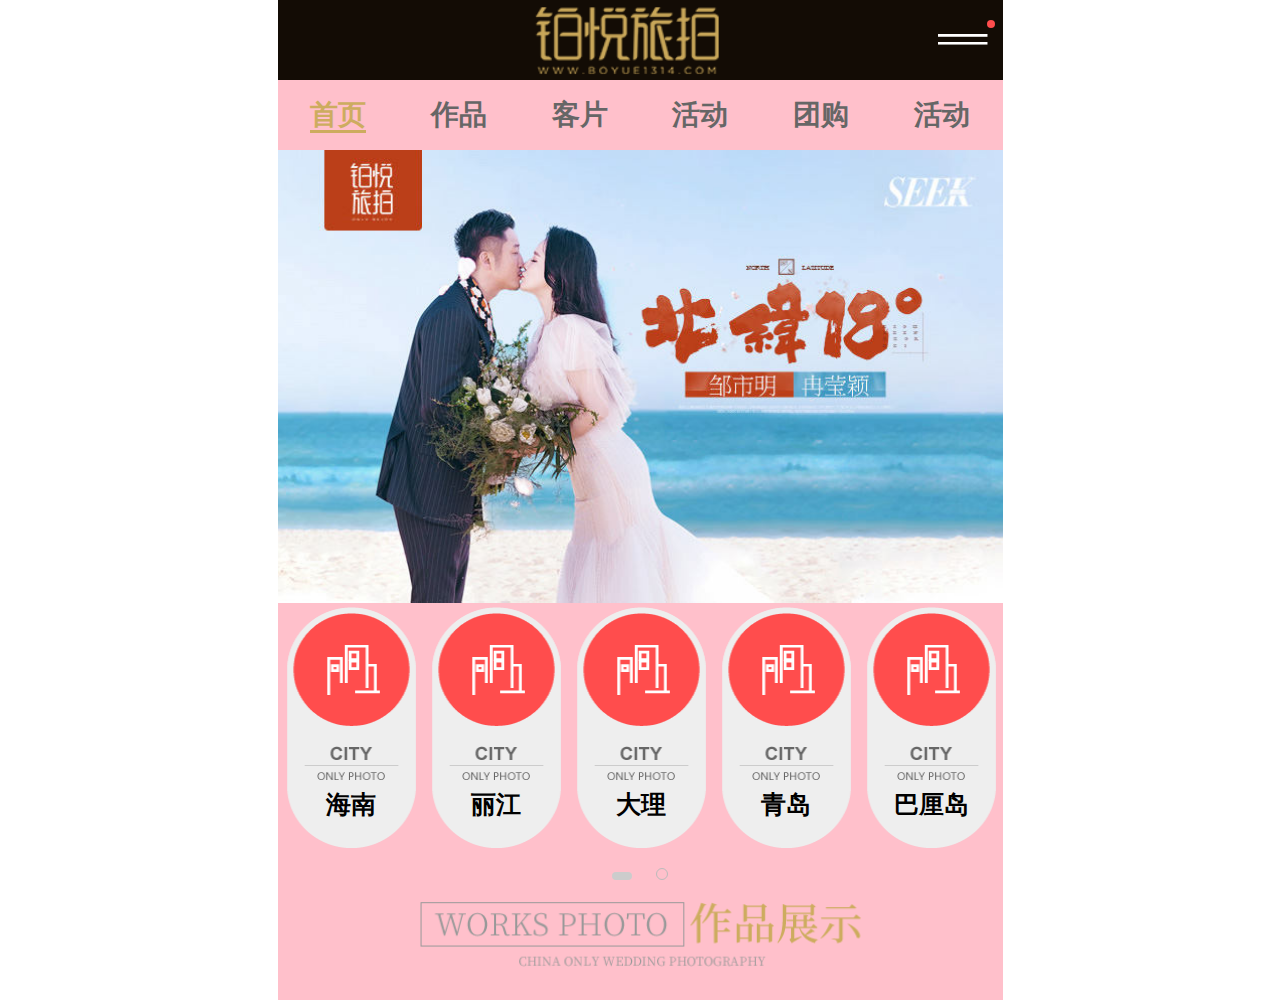
==== 三亚婚纱/index.html @ a5218aec "bannerover" ====
<!DOCTYPE html>
<html>
	<head>
		<meta charset="utf-8" />
		<title>铂悦旅拍-带你去三亚拍婚纱</title>
		<link rel="stylesheet" href="css/reset.css" />
		<link rel="stylesheet" href="css/index.css" />
		<link rel="stylesheet" href="css/iconfont.css" />
	</head>
	<body>
		<!--最外层盒子开始-->
		<div class="container">
			<!--头上的图像开始-->
			<div class="header">
				<div class="header_top">
					<a href="#">
						<img src="img/logo2.png" width="100%" height="100%" />
					</a>
				</div>
				<div class="pre">
					<i class="pab"></i>
					<span class="iconfont icon-weibiaoti-c"></span>
				</div>
			</div>
			<!--头上的图像结束-->
			<!--导航条开始-->
			<ul class="san_nav">
				<li><a href="#" class="hv">首页</a></li>
				<li><a href="#">作品</a></li>
				<li><a href="#">客片</a></li>
				<li><a href="#">活动</a></li>
				<li><a href="#">团购</a></li>
				<li><a href="#">活动</a></li>
			</ul>
			<!--导航条结束-->
			<!--轮播图开始-->
			<div class="lunbo">
				<a href="#">
					<img src="img/lunbo1.jpg" width="100%" style="display: block;">
				</a>
			</div>
			<!--轮播图结束-->
			<!--丽江区域开始-->
			<!--<div class="lijiang">-->
				<ul class="ctiy">
					<li>
						<a href="#" title="海南">
						<!--	<img src="img/city.png">-->
							<b>海南</b>
						</a>
					</li>
					<li>
						<a href="#" title="丽江">
						<!--	<img src="img/city.png">-->
							<b>丽江</b>
						</a>
					</li>
					<li>
						<a href="#" title="大理">
						<!--	<img src="img/city.png">-->
							<b>大理</b>
						</a>
					</li>
					<li>
						<a href="#" title="青岛">
						<!--	<img src="img/city.png">-->
							<b>青岛</b>
						</a>
					</li>
					<li>
						<a href="#" title="巴厘岛">
						<!--	<img src="img/city.png">-->
							<b>巴厘岛</b>
						</a>
					</li>
				</ul>
				<!--指示器区域开始-->
				<div class="zhishi">
					<span class="zhiqi"></span>
					<span class="zhishiqi"></span>
				</div>
				<!--指示器区域结束-->
			<!--</div>-->
			<!--丽江区域结束-->
			<!--作品区开始-->
			<div class="zuop">
				<a href="#">
					<img src="img/ert3.png" />
				</a>
			</div>
			<!--作品区结束-->
		</div>
		<!--最外层盒子结束-->
	</body>
</html>
---- 三亚婚纱/css/index.css ----
.container{
	width: 100%;
	height: 1000px; 
	margin: 0 auto;
	background: pink; 
	/* 最大宽度 */
	max-width: 725px;
	/* 最小宽度 */
	min-width: 320px;
}
.header{
	position: relative;
	background: #130c05;
	width: 100%;
	height: 80px;
	line-height: 66px;
	display: flex;
/*	padding: 15px;*/
	/*overflow: hidden;	*/
}
.header .header_top{
	width: 40%;
	padding-left: 28%;
}
.header .pre{
	width: 80px;
	height: 80px;
	position: absolute;
	/*background: red;*/
	right: 0;
	text-align: center;
	line-height: 80px;
	cursor: pointer;
}
.header .pre:hover{
	background: #eeeeee;
	transition: 0.5s;
}
.header .pre .pab{
	display: block;
	position: absolute;
    width: 8px;
    height: 8px;
    top: 20px;
    right: 8px;
    border-radius: 50%;
    background: #FF4d4d;
}
.header .pre span{
	color: #FFFFFF;
	font-size: 50px;
}
/*导航条开始*/
.san_nav{
	display: flex;
	height: 70px;
	line-height: 70px;
	text-align: center;
	font-size: 28px;
	font-weight: bold;
}
.san_nav li{
	flex: 1;
	width: 16.6%;
	height: 70px;
}
.san_nav li a{
	text-decoration: none;
}
.san_nav li a:hover{
	color: #cdac5f;
}
.san_nav li a.hv{
	border-bottom: 3px solid #cdac5f;
    color: #cdac5f;
    /*text-decoration: none;*/
}
.lijiang{
	/*width: 100%;*/
	/*height: 100px;*/
	/*background: red;*/
	/*padding: 10px;*/
}
.ctiy{
	display: flex;
	
}
.ctiy li{
	flex: 1;
	
}
.ctiy li a{
	display: block;
	width: 95%;
	height: 245px;
	background: url(../img/city.png);
	background-size: 100% 100%;
	margin-left: 5px;
	text-align: center;
	font-size: 25px;
	color: #000000;
}
.ctiy li a b{
	padding-top: 185px;
/*	margin-left: 56px;*/
    display: inline-block;
    font-weight: bold;
}
.ctiy li a:hover{
	 color: #cdac5f;
}
.zhishi{
	width: 100%;
	height: 30px;
	/*background: red;*/
	cursor: pointer;
	text-align: center;
	margin-top: 10px;
}
.zhishi .zhiqi{
	display: inline-block;
	width: 20px;
    border-color: #BBB;
    background-color: #CCC;
    height: 8px;
    border-radius: 30px;
    margin: 10px;
   /* opacity: 0.65;*/
}
.zhishi .zhishiqi{
	display: inline-block;
	background: none;
   border: 1px solid #BBB;
    /*opacity: 0.30;*/
    height: 10px;
    width: 10px;
    margin: 10px;
    border-radius: 30px;
}
.zuop{
	text-align: center;
}
.zuop a img{
	width: 83.3%;
}
---- 三亚婚纱/css/iconfont.css ----
@font-face {font-family: "iconfont";
  src: url('iconfont.eot?t=1554034090449'); /* IE9 */
  src: url('iconfont.eot?t=1554034090449#iefix') format('embedded-opentype'), /* IE6-IE8 */
  url('[data-uri]') format('woff2'),
  url('iconfont.woff?t=1554034090449') format('woff'),
  url('iconfont.ttf?t=1554034090449') format('truetype'), /* chrome, firefox, opera, Safari, Android, iOS 4.2+ */
  url('iconfont.svg?t=1554034090449#iconfont') format('svg'); /* iOS 4.1- */
}

.iconfont {
  font-family: "iconfont" !important;
  font-size: 16px;
  font-style: normal;
  -webkit-font-smoothing: antialiased;
  -moz-osx-font-smoothing: grayscale;
}

.icon-weibiaoti-c:before {
  content: "\e708";
}

.icon-youjiantou:before {
  content: "\e607";
}

.icon-youjiantou1:before {
  content: "\e600";
}

.icon-youjiantou2:before {
  content: "\e601";
}

.icon-jiantou-xia:before {
  content: "\e602";
}
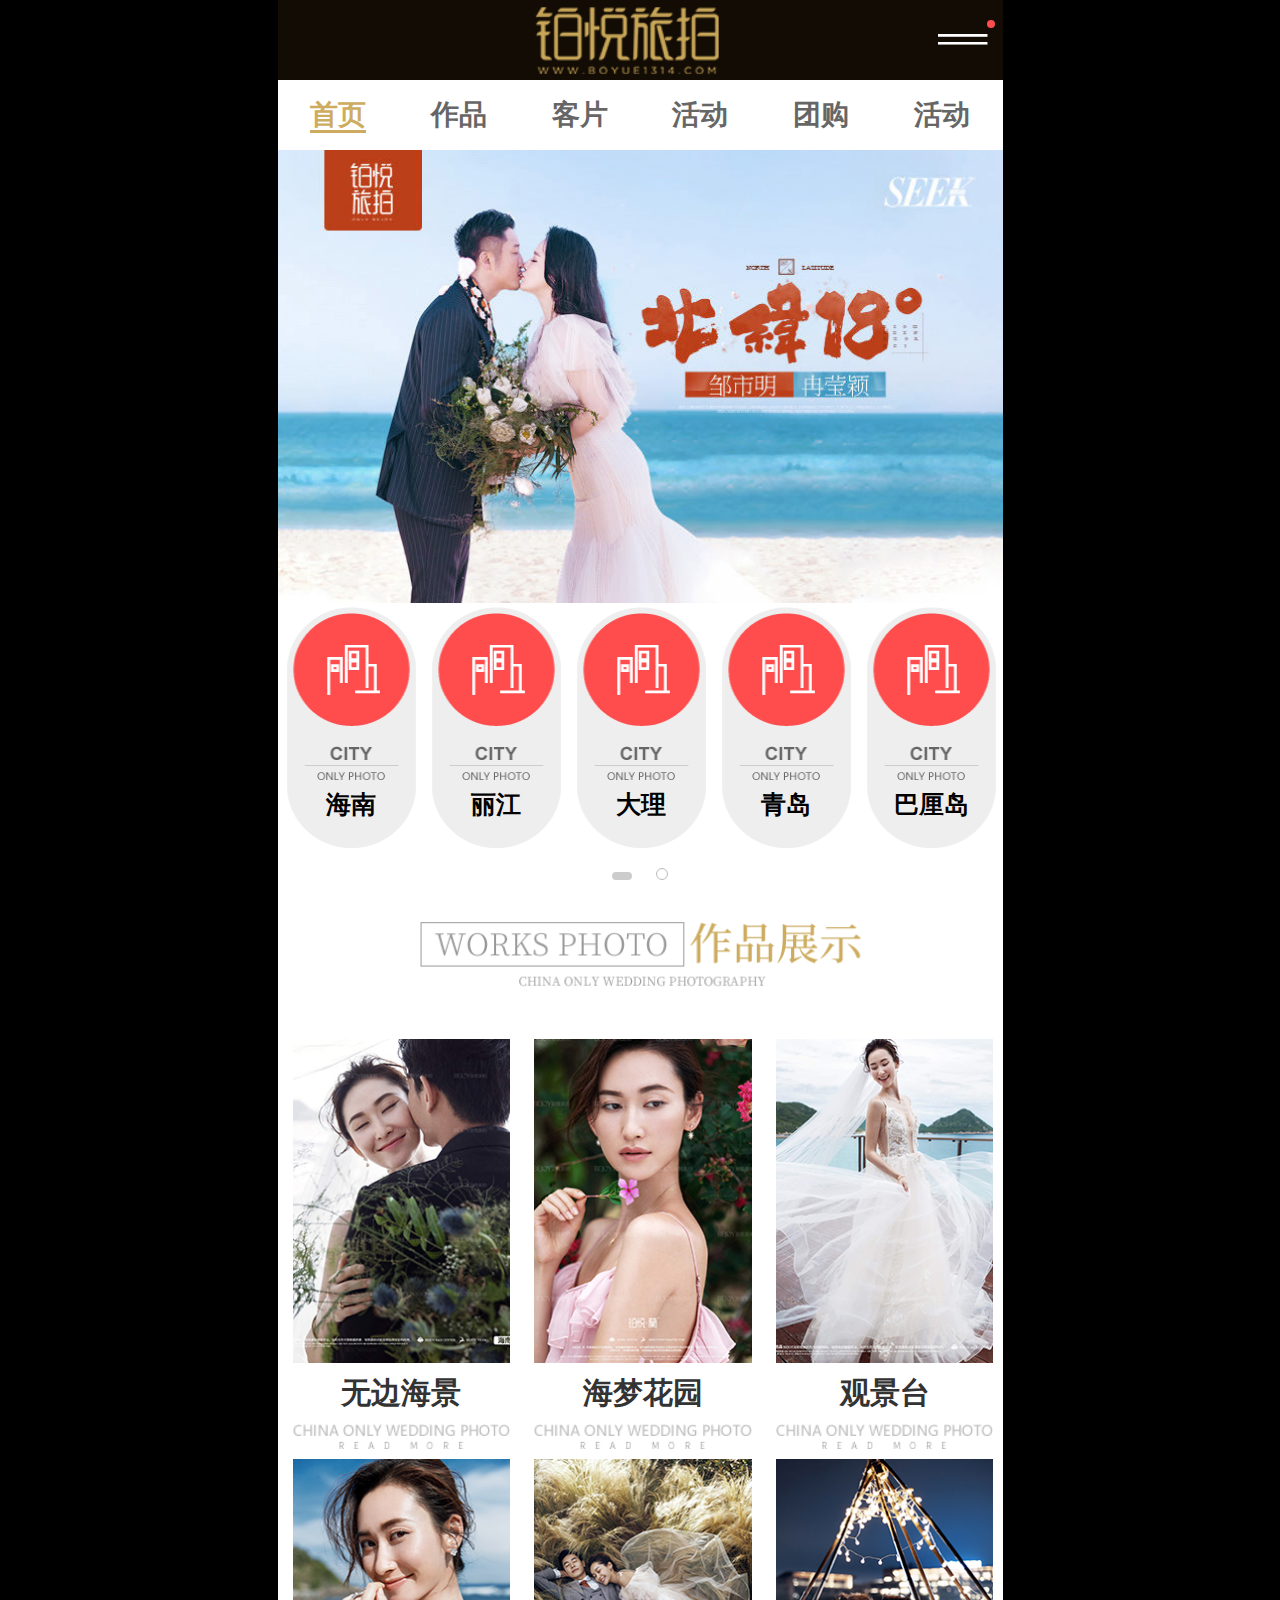
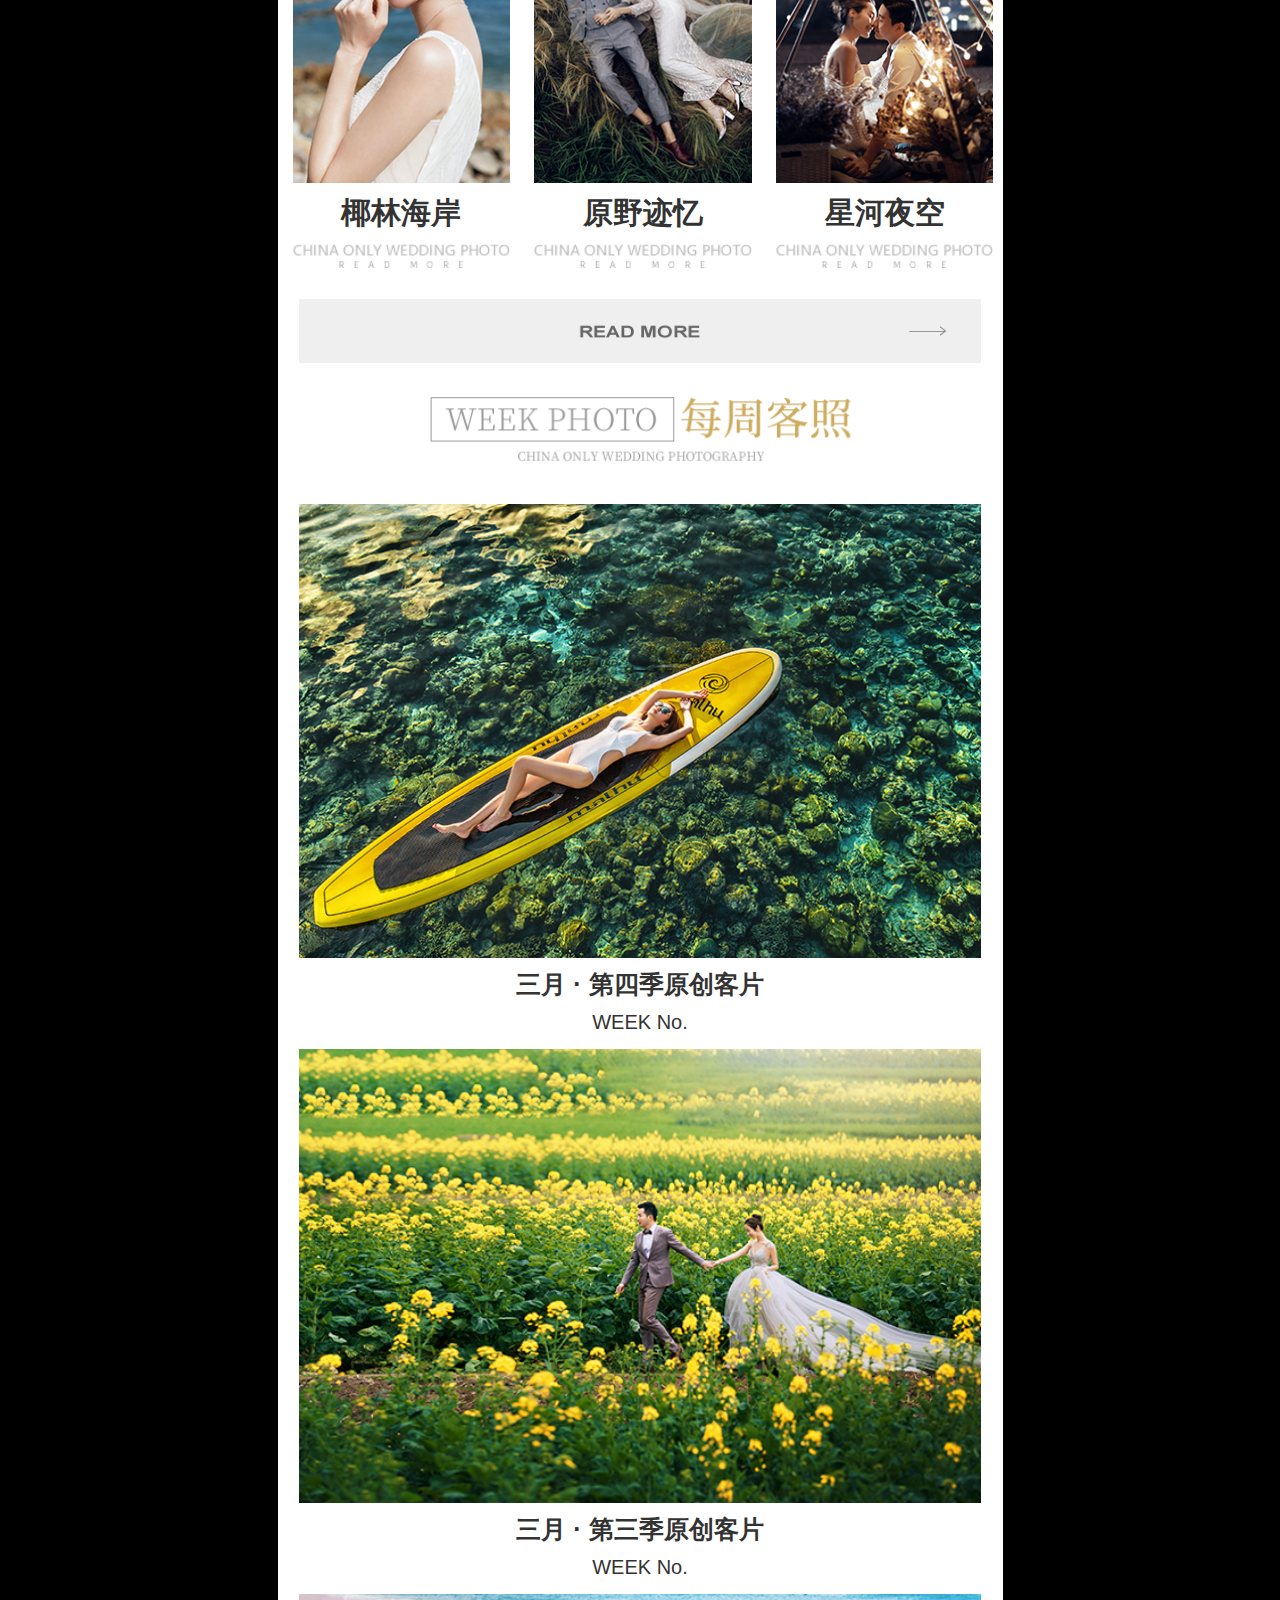
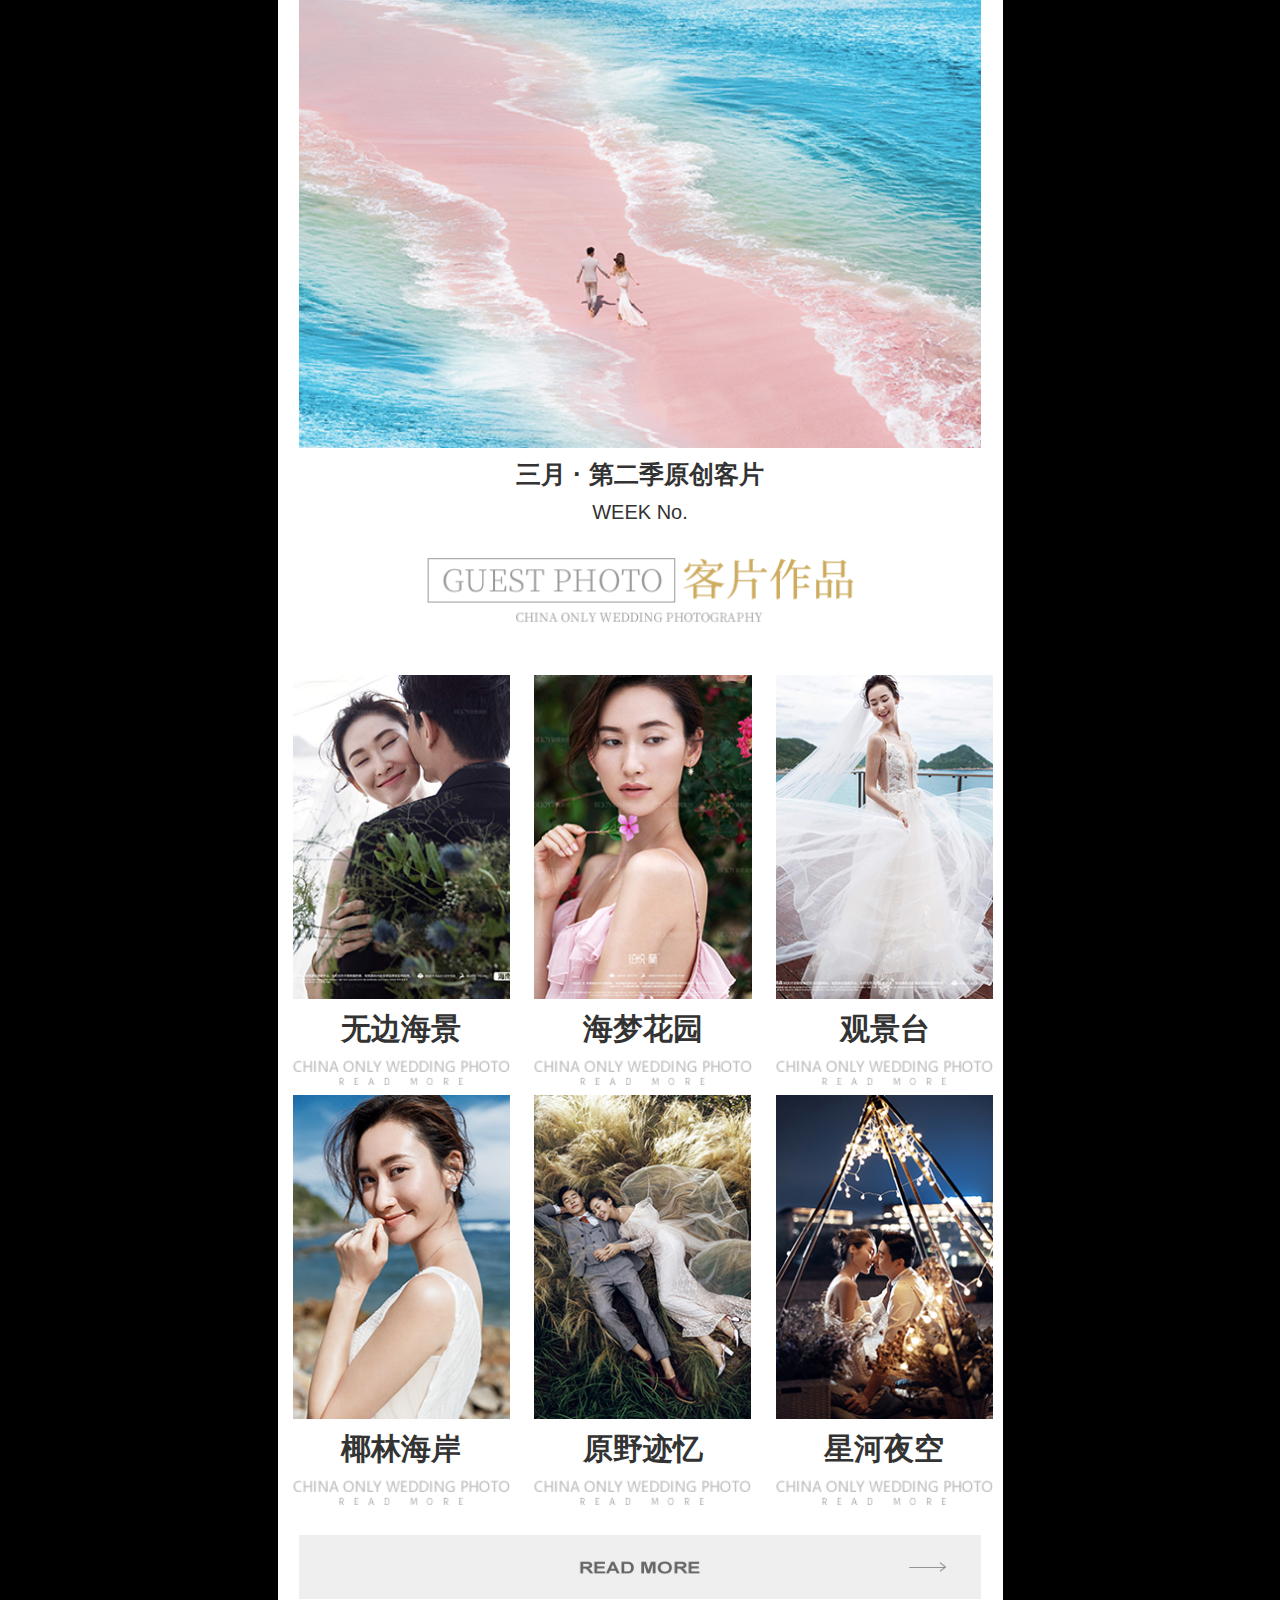
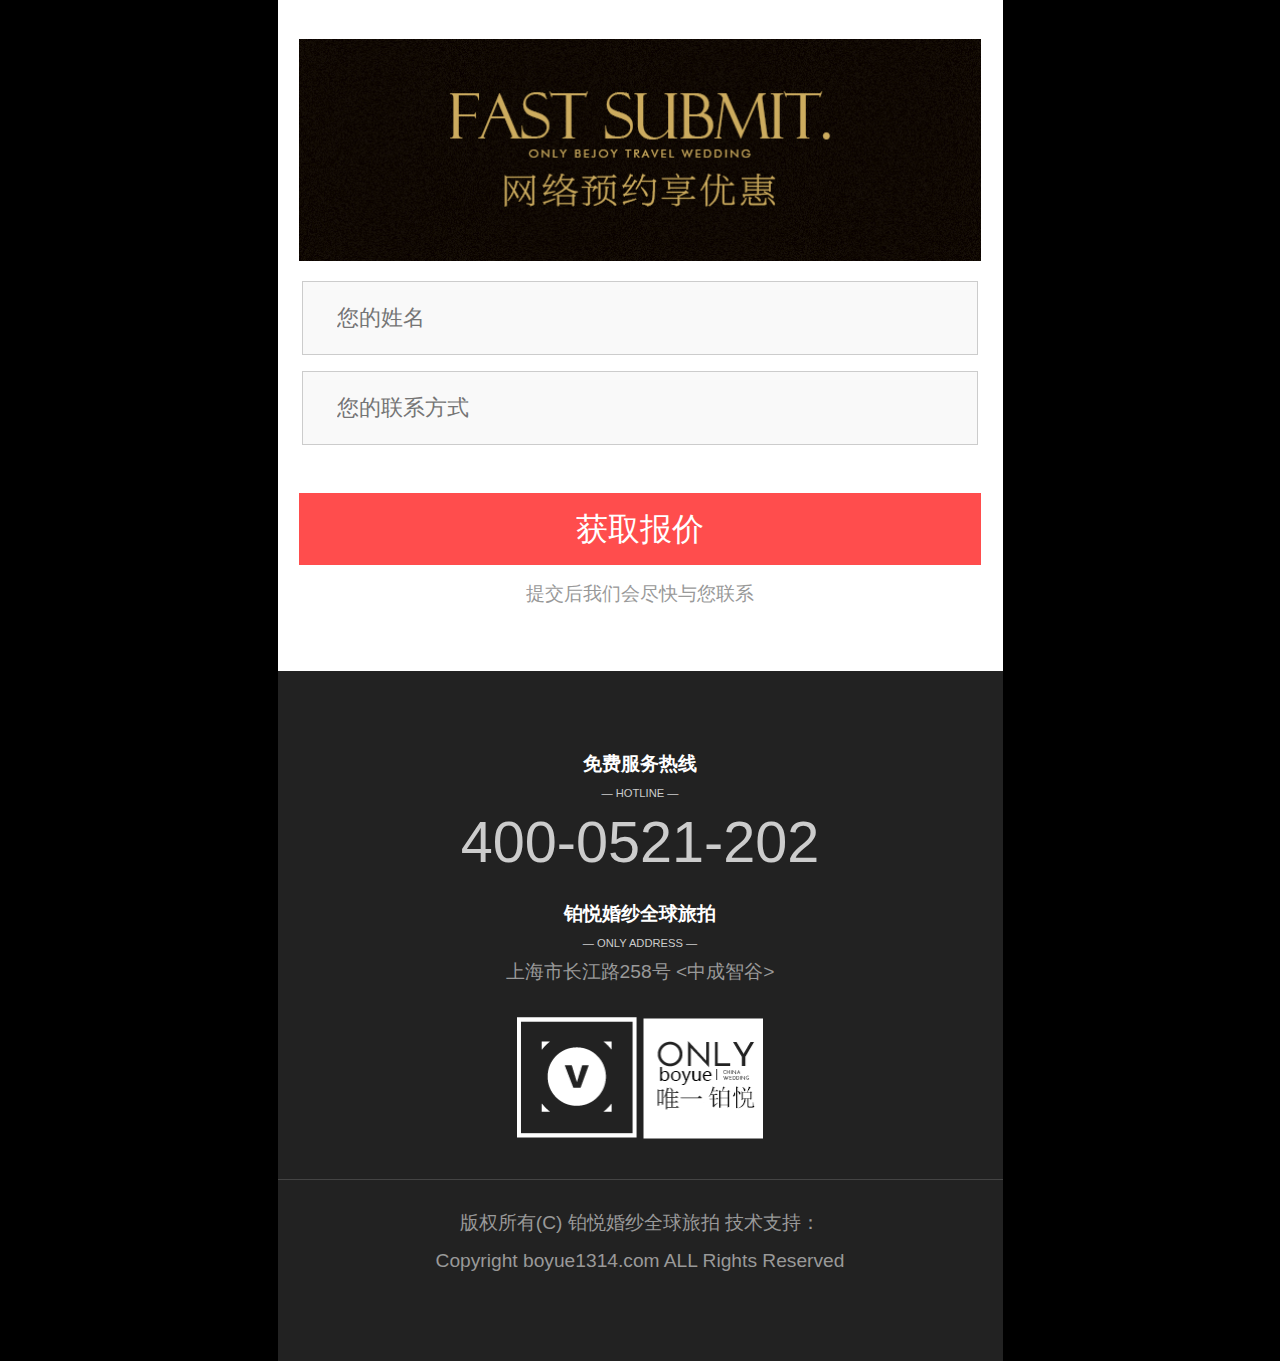
==== commit 6c4d20c9: "frist end" ====
--- a/三亚婚纱/index.html
+++ b/三亚婚纱/index.html
@@ -89,6 +89,268 @@
 				</a>
 			</div>
 			<!--作品区结束-->
+			<!--人区域开始-->
+			<div class="people">
+				<ul>
+					<li>
+						<a href="#" title="无边海景">
+							<div>
+								<img src="img/ren1.jpg" />
+								<p class="pt">无边海景</p>
+							</div>
+							<div>
+								<img src="img/casezi.png" />
+							</div>
+						</a>
+					</li>
+					<li>
+						<a href="#" title="海梦花园">
+							<div>
+								<img src="img/ren2.jpg" />
+								<p class="pt">海梦花园</p>
+							</div>
+							<div>
+								<img src="img/casezi.png" />
+							</div>
+						</a>
+					</li>
+					<li>
+						<a href="#" title="观景台">
+							<div>
+								<img src="img/ren3.jpg" />
+								<p class="pt">观景台</p>
+							</div>
+							<div>
+								<img src="img/casezi.png" />
+							</div>
+						</a>
+					</li>
+					<li>
+						<a href="#" title="椰林海岸">
+							<div>
+								<img src="img/ren4.jpg" />
+								<p class="pt">椰林海岸</p>
+							</div>
+							<div>
+								<img src="img/casezi.png" />
+							</div>
+						</a>
+					</li>
+					<li>
+						<a href="#" title="原野迹忆">
+							<div>
+								<img src="img/ren5.jpg" />
+								<p class="pt">原野迹忆</p>
+							</div>
+							<div>
+								<img src="img/casezi.png" />
+							</div>
+						</a>
+					</li>
+					<li>
+						<a href="#" title="星河夜空">
+							<div>
+								<img src="img/ren6.jpg" />
+								<p class="pt">星河夜空</p>
+							</div>
+							<div>
+								<img src="img/casezi.png" />
+							</div>
+						</a>
+					</li>
+				</ul>
+			</div>
+			<!--人区域结束-->
+			<!--下面阅读盒子开始-->
+			<a href="#" class="c9 dsc">
+				<div class="more">
+			    </div>
+			</a>
+			<!--下面阅读盒子结束-->
+			<!--作品区开始-->
+			<div class="zuop">
+				<a href="#">
+					<img src="img/ert4.png" />
+				</a>
+			</div>
+			<!--作品区结束-->
+			<!--三月第三季原创开始-->
+			<div class="sanyue tac ct1 photo">
+				<ul>
+					<li>
+						<a href="#" title="三月 · 第四季原创客片">
+							<div>
+								<img src="img/da1.jpg">
+							</div>
+							<p class="fs">三月 · 第四季原创客片</p>
+							<p class="fs16">WEEK No.</p>
+						</a>
+					</li>
+					<li>
+						<a href="#" title="三月 · 第三季原创客片">
+							<div>
+								<img src="img/da3.jpg">
+							</div>
+							<p class="fs">三月 · 第三季原创客片</p>
+							<p class="fs16">WEEK No.</p>
+						</a>
+					</li>
+					<li>
+						<a href="#" title="三月 · 第二季原创客片">
+							<div>
+								<img src="img/da2.jpg">
+							</div>
+							<p class="fs">三月 · 第二季原创客片</p>
+							<p class="fs16">WEEK No.</p>
+						</a>
+					</li>
+				</ul>
+			</div>
+			<!--三月第三季原创结束-->
+			<!--作品区开始-->
+			<div class="zuop">
+				<a href="#">
+					<img src="img/ert5.png" />
+				</a>
+			</div>
+			<!--作品区结束-->
+			<!--人区域开始-->
+			<div class="people">
+				<ul>
+					<li>
+						<a href="#" title="无边海景">
+							<div>
+								<img src="img/ren1.jpg" />
+								<p class="pt">无边海景</p>
+							</div>
+							<div>
+								<img src="img/casezi.png" />
+							</div>
+						</a>
+					</li>
+					<li>
+						<a href="#" title="海梦花园">
+							<div>
+								<img src="img/ren2.jpg" />
+								<p class="pt">海梦花园</p>
+							</div>
+							<div>
+								<img src="img/casezi.png" />
+							</div>
+						</a>
+					</li>
+					<li>
+						<a href="#" title="观景台">
+							<div>
+								<img src="img/ren3.jpg" />
+								<p class="pt">观景台</p>
+							</div>
+							<div>
+								<img src="img/casezi.png" />
+							</div>
+						</a>
+					</li>
+					<li>
+						<a href="#" title="椰林海岸">
+							<div>
+								<img src="img/ren4.jpg" />
+								<p class="pt">椰林海岸</p>
+							</div>
+							<div>
+								<img src="img/casezi.png" />
+							</div>
+						</a>
+					</li>
+					<li>
+						<a href="#" title="原野迹忆">
+							<div>
+								<img src="img/ren5.jpg" />
+								<p class="pt">原野迹忆</p>
+							</div>
+							<div>
+								<img src="img/casezi.png" />
+							</div>
+						</a>
+					</li>
+					<li>
+						<a href="#" title="星河夜空">
+							<div>
+								<img src="img/ren6.jpg" />
+								<p class="pt">星河夜空</p>
+							</div>
+							<div>
+								<img src="img/casezi.png" />
+							</div>
+						</a>
+					</li>
+					<div class="clh"></div>
+				</ul>
+			</div>
+			<!--人区域结束-->
+			<!--下面阅读盒子开始-->
+			<a href="#" class="c9 dsc">
+				<div class="more">
+			    </div>
+			</a>
+			<!--下面阅读盒子结束-->
+			<!--网络预约开始-->
+			<div class="w9">
+				<img src="img/yuyue.jpg" />
+			</div>
+			<!--网络预约结束-->
+			<!--报价区域开始-->
+			<div class="cc9 baojia">
+				<div class="content">
+					<div class="line">
+						<div class="inp">
+							<input type="text" placeholder="您的姓名" />
+						</div>
+					</div>
+					<div class="bl1"></div>
+					<div class="line">
+						<div class="inp">
+							<input type="text" placeholder="您的联系方式" />
+						</div>
+					</div>
+					<div class="bl1"></div>
+					<div class="bl1"></div>
+					<div class="bl1"></div>
+					<input class="sumbit button2 bomtijiao" type="submit" name="dosubmit" id="dosubmit" value=" 获取报价 " data-title="快速预约档期" style="width:100%;">
+					<div class="bl1"></div>
+					<p class="fs24">提交后我们会尽快与您联系</p>
+					<div class="bl8"></div>
+				</div>
+			</div>
+			<!--报价区域结束-->
+			<!--尾部开始-->
+			<div class="mb">
+				<div class="bot1">
+					<div class="block100"></div>
+					<p class="fB">免费服务热线</p>
+					<p class="fs14">— HOTLINE —</p>
+					<a href="#">
+						<p class="fs72">400-0521-202</p>
+					</a>
+					<div class="block20"></div>
+					<p class="fB fs24 ct4">铂悦婚纱全球旅拍</p>
+					<p class="fs14">— ONLY ADDRESS —</p>
+					<p class="fs24 ct4">上海市长江路258号
+						&lt;中成智谷&gt;
+					</p>
+					<div class="block40"></div>
+					<div class="tu1">
+						<a href="#"><img src="img/bomlogo.png" width="34%"></a>
+					</div>
+					<div class="block50"></div>
+			    </div>
+			    <div class="block30"></div>
+			    <p class="fs20">版权所有(C)
+				    <a href="#">铂悦婚纱全球旅拍</a> 技术支持：
+					<a href="#"></a><br>Copyright boyue1314.com ALL Rights Reserved
+			    </p>
+			    <div class="block100"></div>
+			</div>
+			<!--尾部结束-->
 		</div>
 		<!--最外层盒子结束-->
 	</body>
--- a/三亚婚纱/css/index.css
+++ b/三亚婚纱/css/index.css
@@ -1,8 +1,16 @@
+body{
+	width: 100%;
+    margin: 0px;
+    padding: 0px;
+    overflow-x: hidden;
+    text-align: center;
+    background: #000;
+}
 .container{
 	width: 100%;
-	height: 1000px; 
+	/*height: 7000px; */
 	margin: 0 auto;
-	background: pink; 
+	background: #FFFFFF; 
 	/* 最大宽度 */
 	max-width: 725px;
 	/* 最小宽度 */
@@ -139,7 +147,228 @@
 }
 .zuop{
 	text-align: center;
+	margin: 20px 0 10px 0;
 }
 .zuop a img{
 	width: 83.3%;
 }
+
+/*下面大图展示*/
+.people{
+	/*height: 370px;
+	display: flex;*/
+}
+.people ul{
+	width: 100%;
+	height: 370px;
+	display: flex;
+	flex-wrap: wrap;
+    justify-content: space-around;
+}
+.people li{
+	/*flex: 1;*/
+	width: 33.3%;
+	flex-wrap: wrap;
+}
+.people li a{
+	/*display: block;	*/
+	/*width: 33.3%;*/
+	text-decoration: none;
+	color: #333;
+	
+}
+.people li a div{
+	width: 90%;
+	margin-top: 10px;
+	margin-left: 15px;
+}
+
+.people li a img{
+	width: 100%;
+}
+.people li .pt{
+	text-align: center;
+	font-size: 30px;
+	margin-top: 10px;
+	font-weight: bold;
+}
+.people li a:hover{
+	transition: all 0.5 ease-in-out;
+	color:#cdac5f;
+}
+.clh{
+	height: 0;
+	overflow: hidden;
+	clear: both;
+}
+/*人区域结束*/
+.c9{
+	width: 94%;
+	color: #666;
+	margin: 0 auto;
+	margin-top: 500px;
+}
+.dsc{
+	display: block;
+}
+.more{
+	width: 100%;
+	background: url(../img/read1.png) no-repeat;
+	height: 4rem;	
+	background-size: 100% 100%;
+}
+.c9:hover{
+	background: blue;
+}
+ .sanyue{
+ 	width: 94%;
+ 	margin: 0 auto;
+ }
+.tac{
+	text-align: center;
+}
+.ct1 a{
+	color: #333;
+}
+.photo ul li{
+	width: 100%;
+	overflow: hidden;
+	margin-bottom: 15px;
+}
+.photo ul li a{
+	text-decoration: none;
+}
+.photo ul li a img{
+	width: 100%;
+}
+.photo ul li .fs{
+	font-size: 25px;
+	padding-top: 10px;
+	font-weight: 600;
+}
+.photo ul li .fs16{
+	font-size: 20px;
+	padding-top: 10px;
+}
+.photo ul li a:hover{
+	color:#cdac5f;
+}
+.w9{
+	width: 94%;
+	margin: 0 auto;
+	margin-top: 40px;
+	margin-bottom: 15px;
+}
+.w9 img{
+	width: 100%;
+}
+.cc9{
+	width: 94%;
+	margin: 0 auto;
+}
+
+.baojia .content{
+	overflow: hidden;
+	margin-top: 20px;
+}
+.baojia .content .line{
+	width: 100%;
+}
+.baojia .content .line input[type="text"]{
+	width: 94%;
+    height: 4.5rem;
+    line-height: 4.5rem;
+    background: #f9f9f9;
+    border: 1px solid #ccc;
+    font-size: 1.4rem;
+    color: #999;
+    padding-left: 5%;
+}
+.bl1{
+	height: 1rem;
+}
+
+.button2{
+    cursor: pointer;
+    background: #ff4d4d;
+    color: #fff;
+    height: 4.5rem;
+    line-height: 4.5rem;
+    font-size: 2rem;
+    text-align: center;
+}
+.button2:hover{
+	background:#cdac5f;
+}
+.fs24{
+	font-size: 1.2rem;
+	color: #999;
+	text-align: center;
+}
+.bl8{
+	height: 4rem;
+}
+/*weibu*/
+.mb{
+	width: 100%;
+	background: #222;
+}
+.mb .bot1{
+	border-bottom: 1px solid #444;
+}
+.block100{
+	height: 5rem;
+}
+.fB{
+	font-size: 1.2rem;
+	font-weight: bold;
+	color: #FFFFFF;
+	text-align: center;
+	margin-bottom: 10px;
+}
+.fs14{
+	font-size: 0.7rem;
+	color: #ccc;
+	text-align: center;
+	margin-top: 5px;
+	margin-bottom: 10px;
+}
+.mb .bot1 a{
+	text-decoration: none;
+}
+.fs72{
+	font-size: 3.6rem;
+	color: #ccc;
+	text-align: center;
+	margin-top: 5px;
+	margin-bottom: 10px;
+}
+.block20{
+	height: 1rem;
+}
+.block40{
+	height: 2rem;
+}
+.mb .bot1 .tu1{
+	width: 100%;
+	text-align: center;
+}
+.block50{
+	height: 2.5rem;
+}
+.block30{
+	height: 1.5rem;
+}
+.fs20{
+	font-size: 1.2rem;
+	text-align: center;
+	line-height: 2;
+	color: #999;
+}
+.fs20 a{
+	color: #999;
+	text-decoration: none;
+}
+.fs20 a:hover{
+	color:#cdac5f;
+}
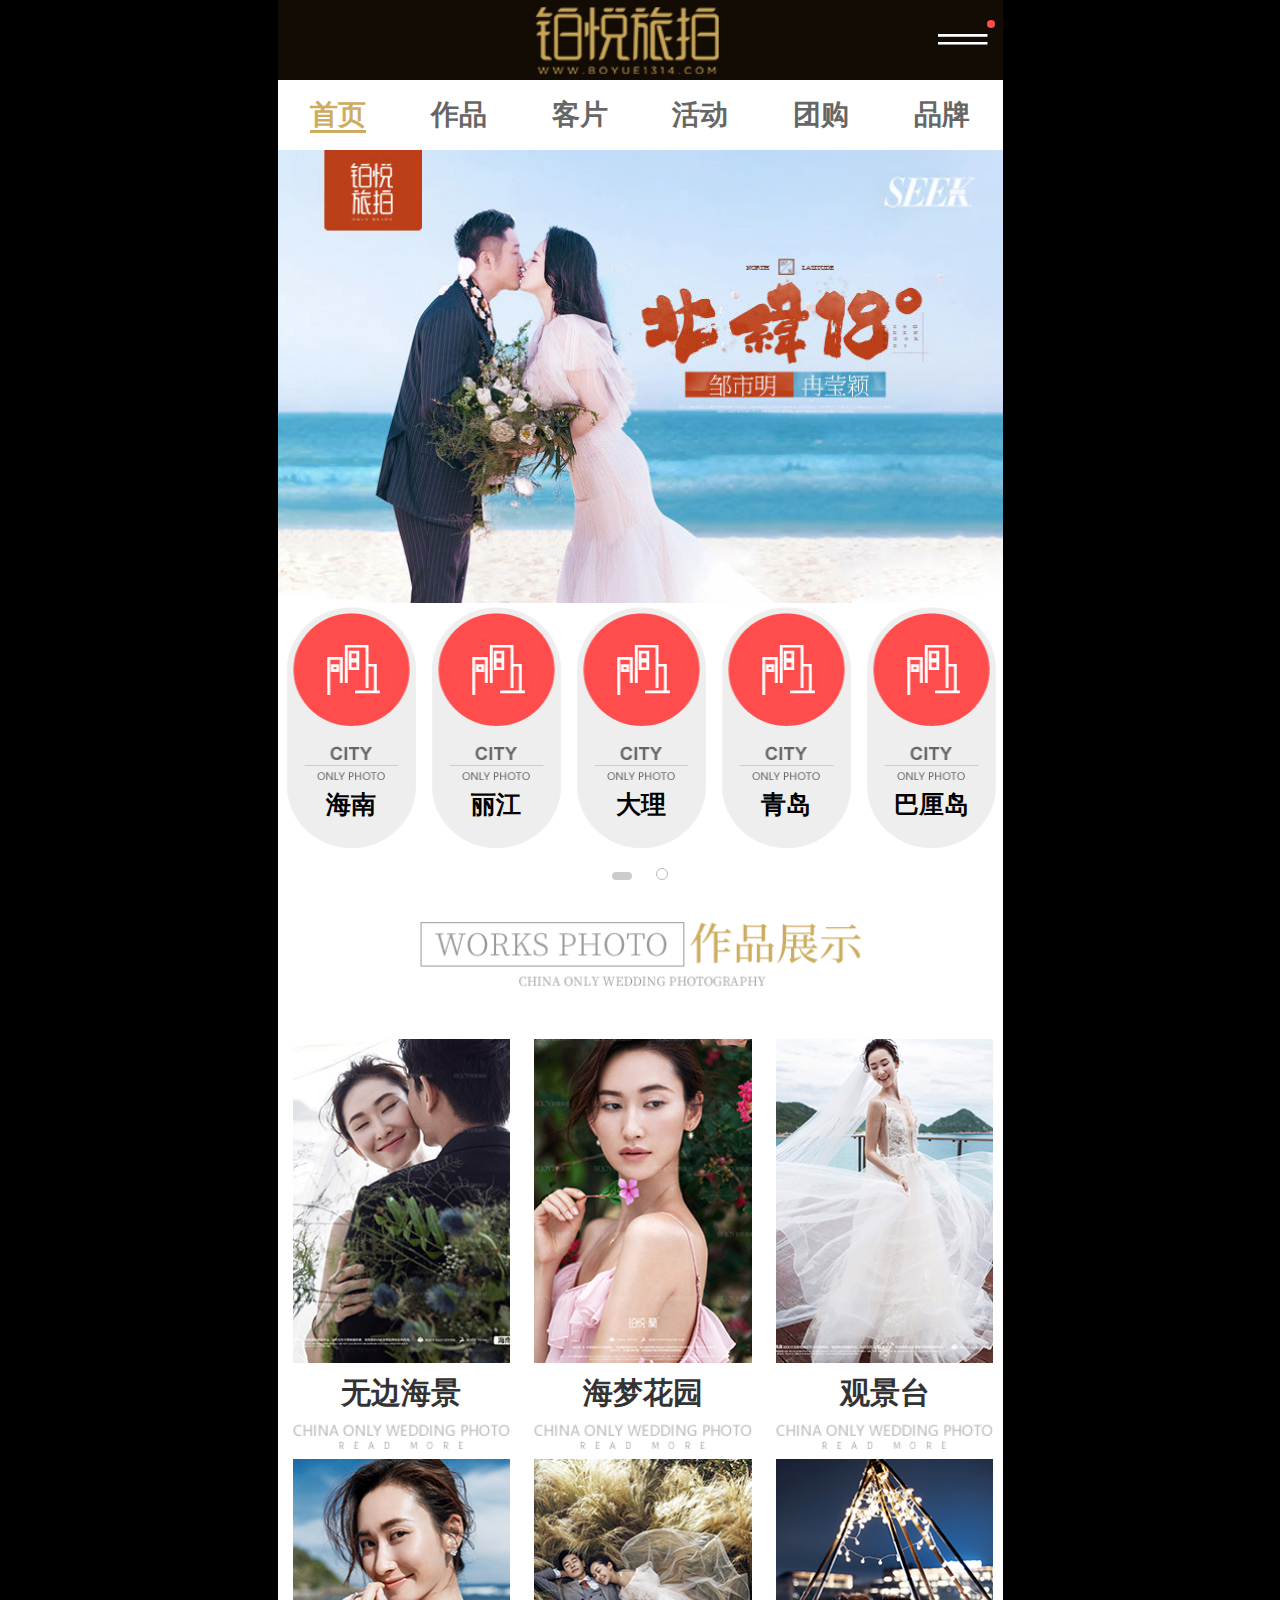
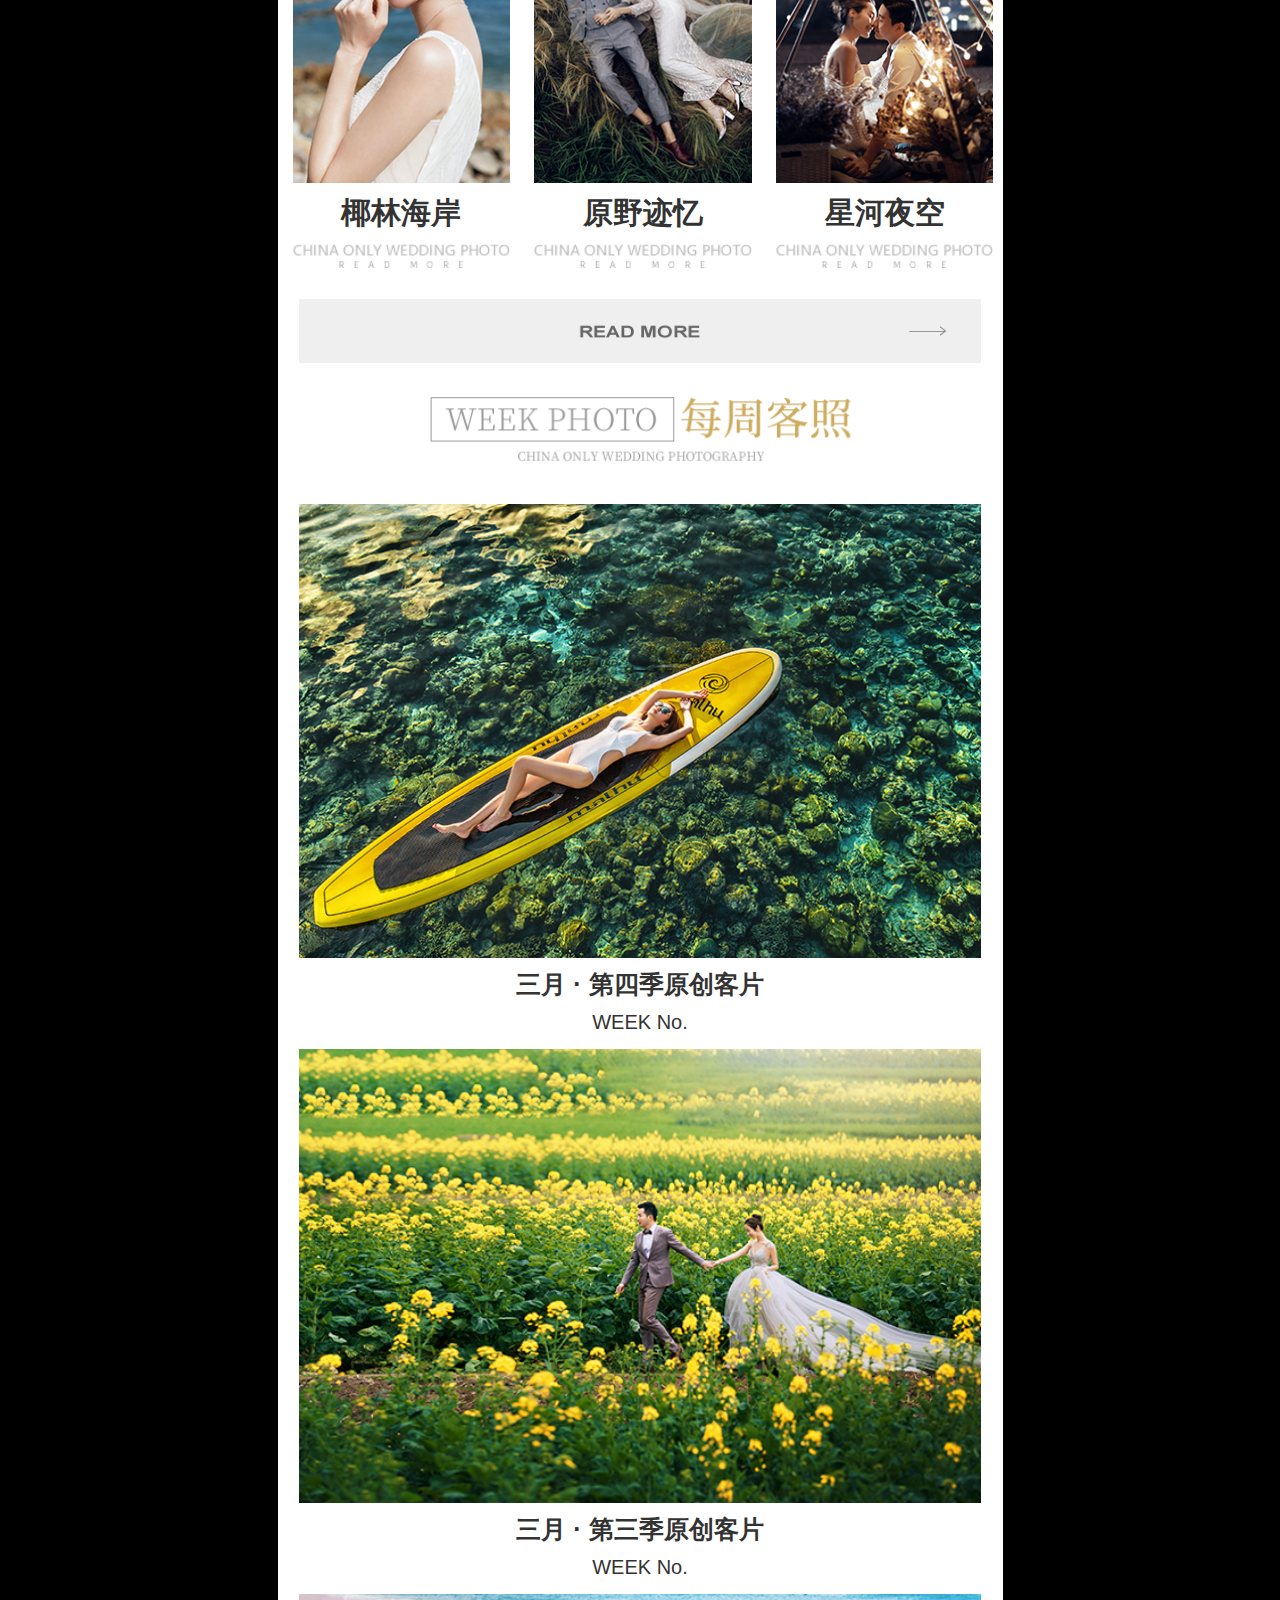
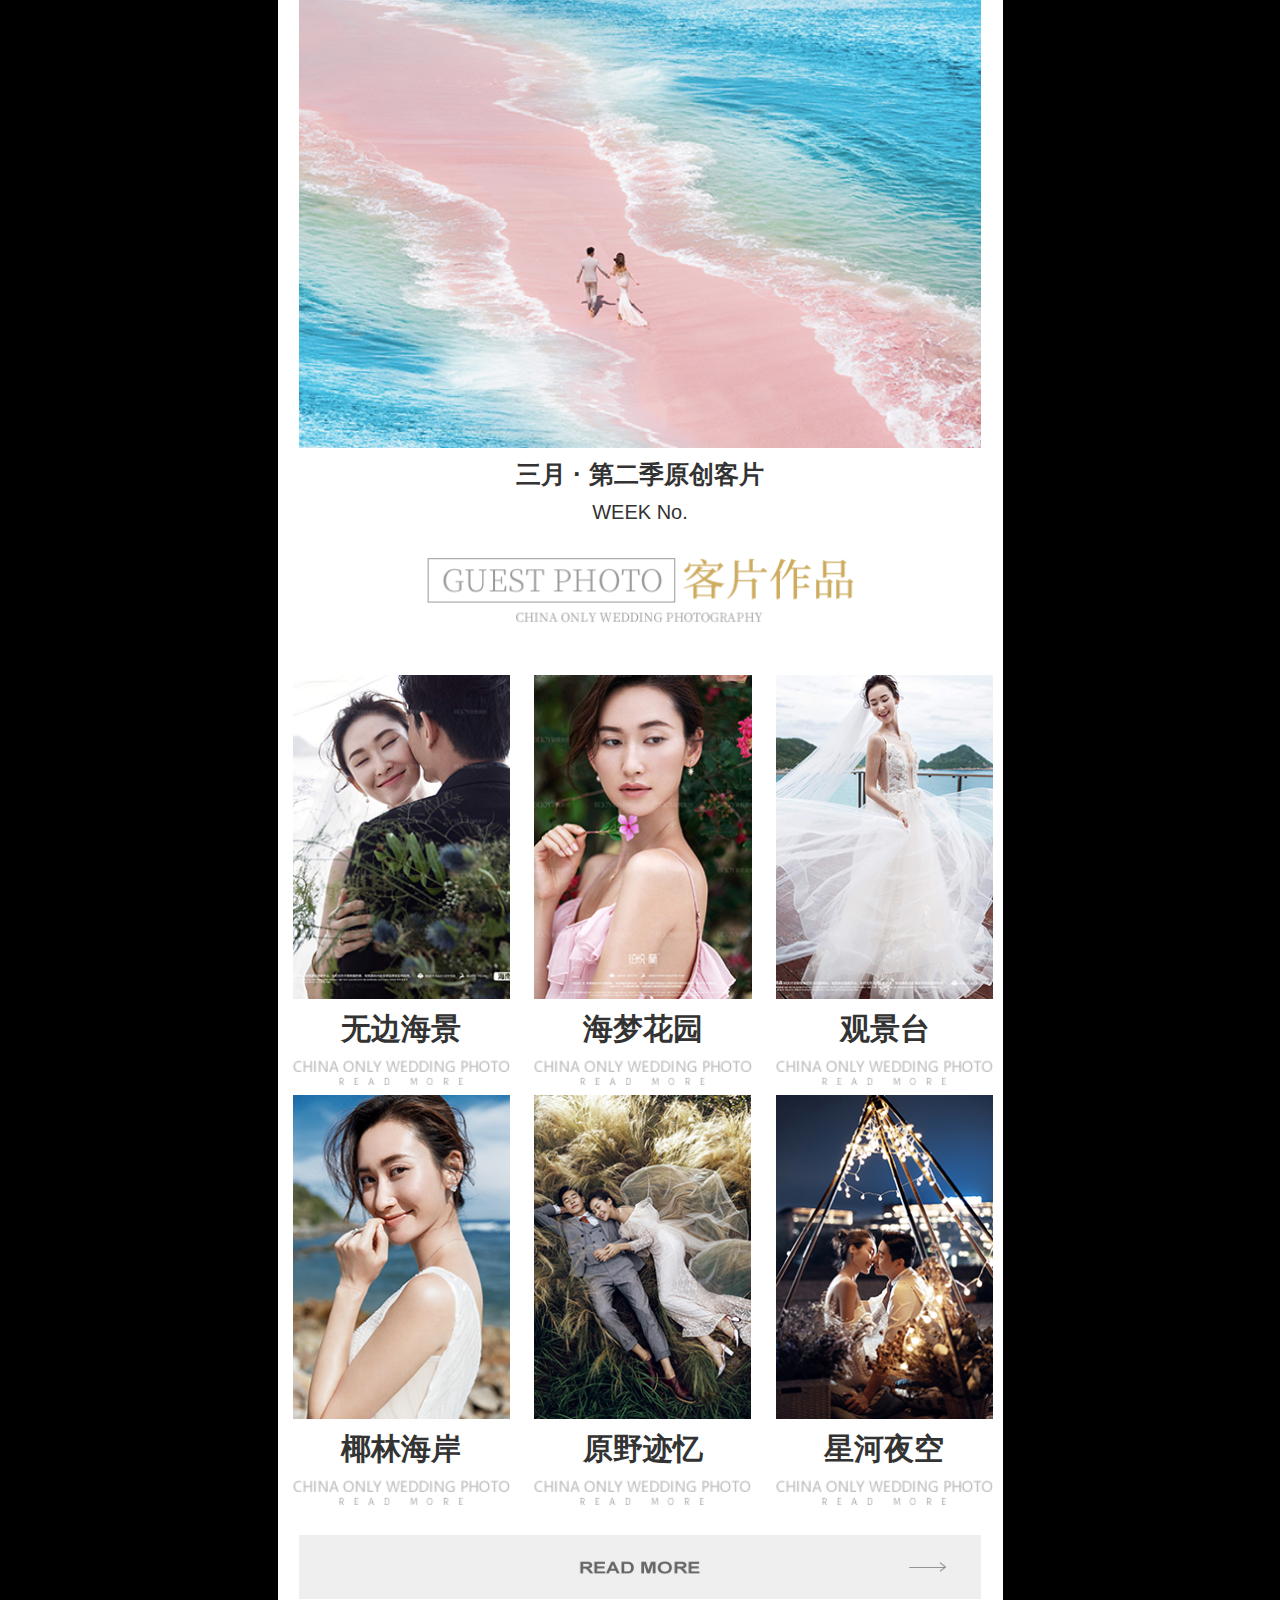
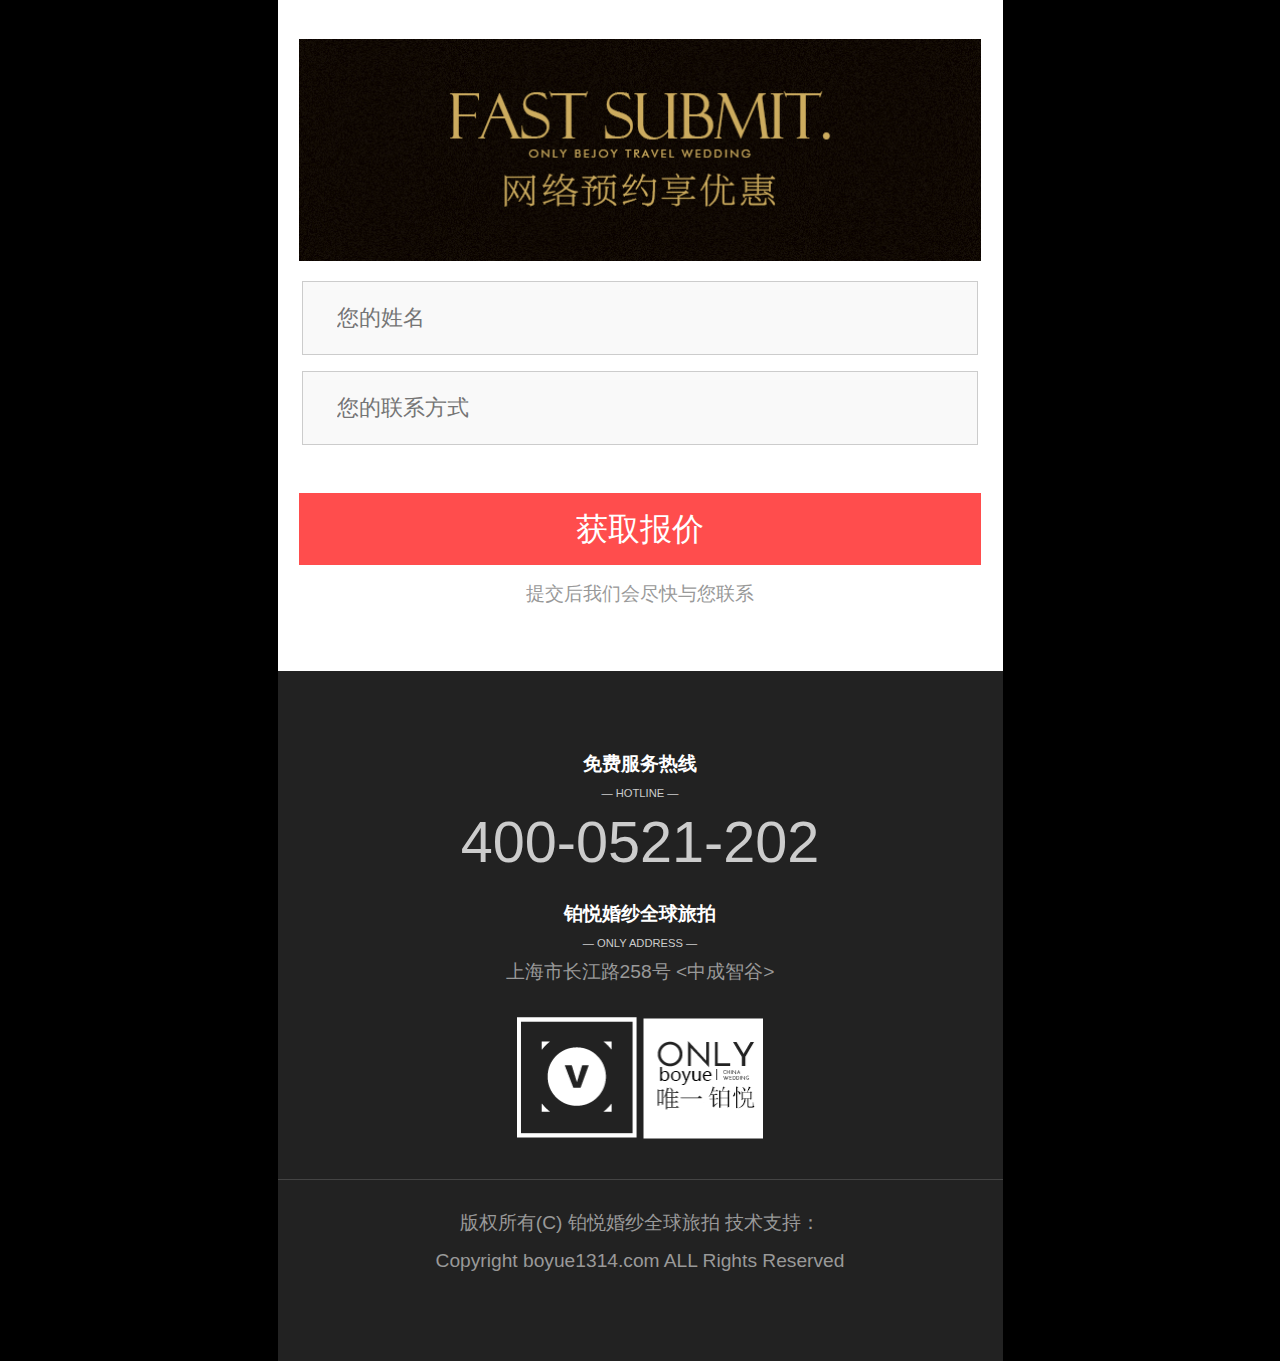
==== commit bb407607: "four end" ====
--- a/三亚婚纱/index.html
+++ b/三亚婚纱/index.html
@@ -26,11 +26,11 @@
 			<!--导航条开始-->
 			<ul class="san_nav">
 				<li><a href="#" class="hv">首页</a></li>
-				<li><a href="#">作品</a></li>
-				<li><a href="#">客片</a></li>
-				<li><a href="#">活动</a></li>
+				<li><a href="../三亚婚纱/html/zuopin.html" target="_blank">作品</a></li>
+				<li><a href="../三亚婚纱/html/kepian.html">客片</a></li>
+				<li><a href="../三亚婚纱/html/huodong.html" target="_blank">活动</a></li>
 				<li><a href="#">团购</a></li>
-				<li><a href="#">活动</a></li>
+				<li><a href="#">品牌</a></li>
 			</ul>
 			<!--导航条结束-->
 			<!--轮播图开始-->
